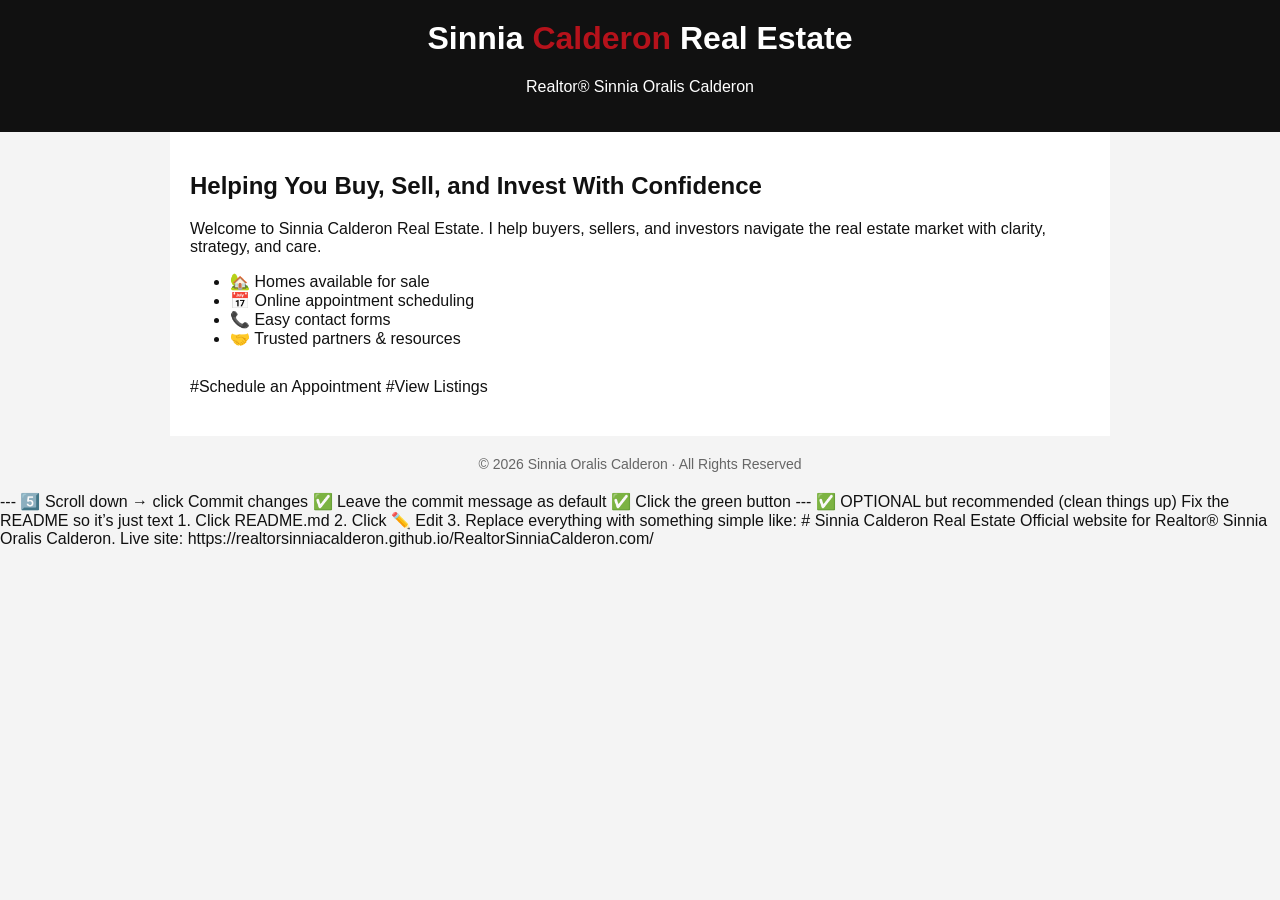
==== index.html @ 790ff2e2 "Rename Index.html to index.html" ====
<!DOCTYPE html>
<html lang="en">
<head>
  <meta charset="UTF-8" />
  <title>Sinnia Calderon Real Estate</title>
  <meta name="viewport" content="width=device-width, initial-scale=1.0" />
  <style>
    body {
      margin: 0;
      font-family: Arial, Helvetica, sans-serif;
      background-color: #f4f4f4;
      color: #111;
    }
    header {
      background: #111;
      color: #fff;
      padding: 20px;
      text-align: center;
    }
    header span {
      color: #b5121b;
    }
    main {
      padding: 40px 20px;
      max-width: 900px;
      margin: auto;
      background: white;
    }
    h1, h2 {
      margin-top: 0;
    }
    .cta {
      margin-top: 30px;
    }
    .cta a {
      display: inline-block;
      background: #b5121b;
      color: white;
      padding: 14px 22px;
      text-decoration: none;
      font-weight: bold;
      border-radius: 6px;
      margin-right: 10px;
    }
    footer {
      text-align: center;
      padding: 20px;
      color: #666;
      font-size: 14px;
    }
  </style>
</head>
<body>

<header>
  <h1>Sinnia <span>Calderon</span> Real Estate</h1>
  <p>Realtor® Sinnia Oralis Calderon</p>
</header>

<main>
  <h2>Helping You Buy, Sell, and Invest With Confidence</h2>

  <p>
    Welcome to Sinnia Calderon Real Estate. I help buyers, sellers, and investors
    navigate the real estate market with clarity, strategy, and care.
  </p>

  <ul>
    <li>🏡 Homes available for sale</li>
    <li>📅 Online appointment scheduling</li>
    <li>📞 Easy contact forms</li>
    <li>🤝 Trusted partners & resources</li>
  </ul>

  <div class="cta">
    #Schedule an Appointment</a>
    #View Listings</a>
  </div>
</main>

<footer>
  © 2026 Sinnia Oralis Calderon · All Rights Reserved
</footer>

</body>
</html>


---

5️⃣ Scroll down → click Commit changes
✅ Leave the commit message as default
✅ Click the green button

---

✅ OPTIONAL but recommended (clean things up)
Fix the README so it’s just text
1. Click README.md
2. Click ✏️ Edit
3. Replace everything with something simple like:
# Sinnia Calderon Real Estate

Official website for Realtor® Sinnia Oralis Calderon.

Live site:
https://realtorsinniacalderon.github.io/RealtorSinniaCalderon.com/
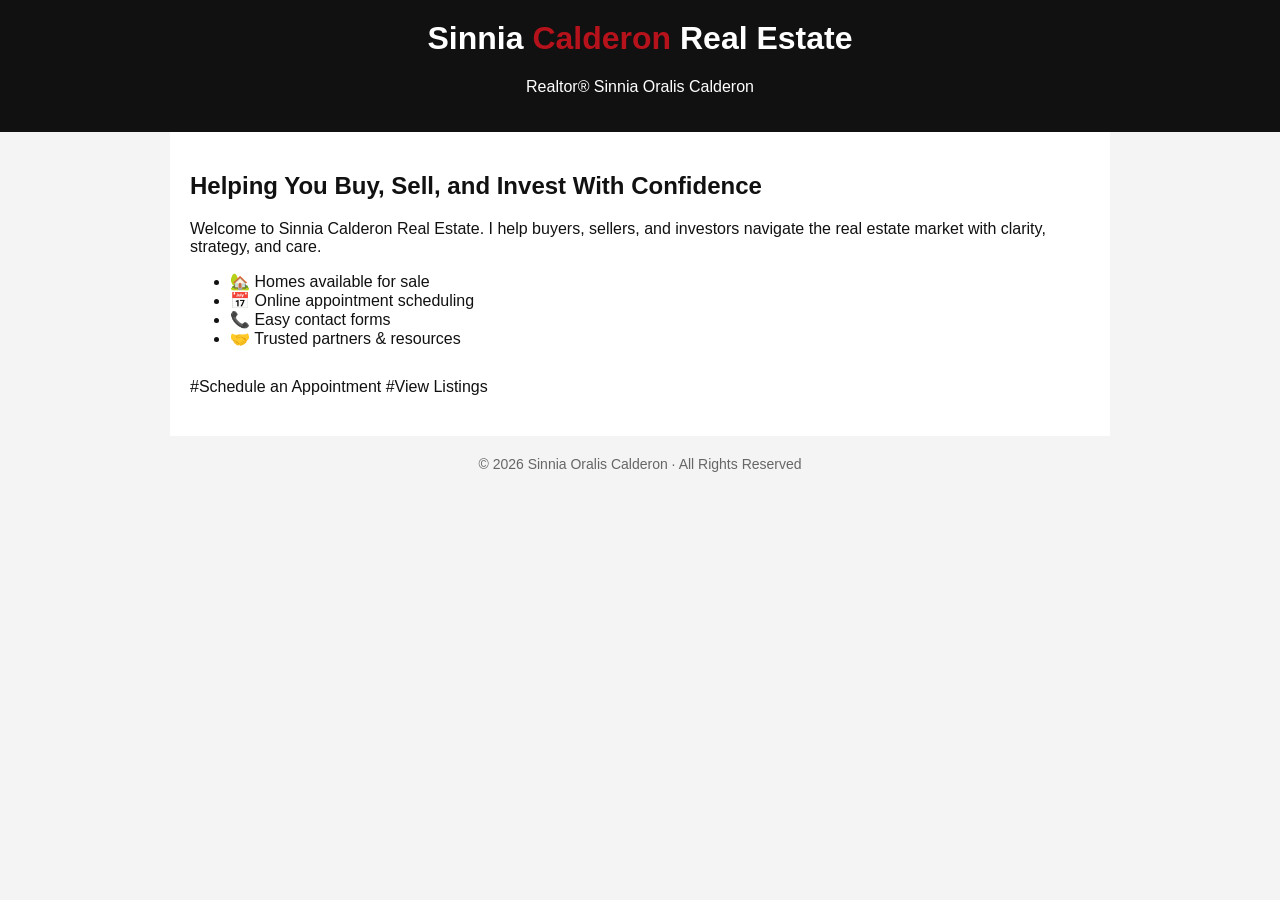
==== commit ddfd70d5: "Update index.html" ====
--- a/index.html
+++ b/index.html
@@ -84,24 +84,3 @@
 
 </body>
 </html>
-
-
----
-
-5️⃣ Scroll down → click Commit changes
-✅ Leave the commit message as default
-✅ Click the green button
-
----
-
-✅ OPTIONAL but recommended (clean things up)
-Fix the README so it’s just text
-1. Click README.md
-2. Click ✏️ Edit
-3. Replace everything with something simple like:
-# Sinnia Calderon Real Estate
-
-Official website for Realtor® Sinnia Oralis Calderon.
-
-Live site:
-https://realtorsinniacalderon.github.io/RealtorSinniaCalderon.com/
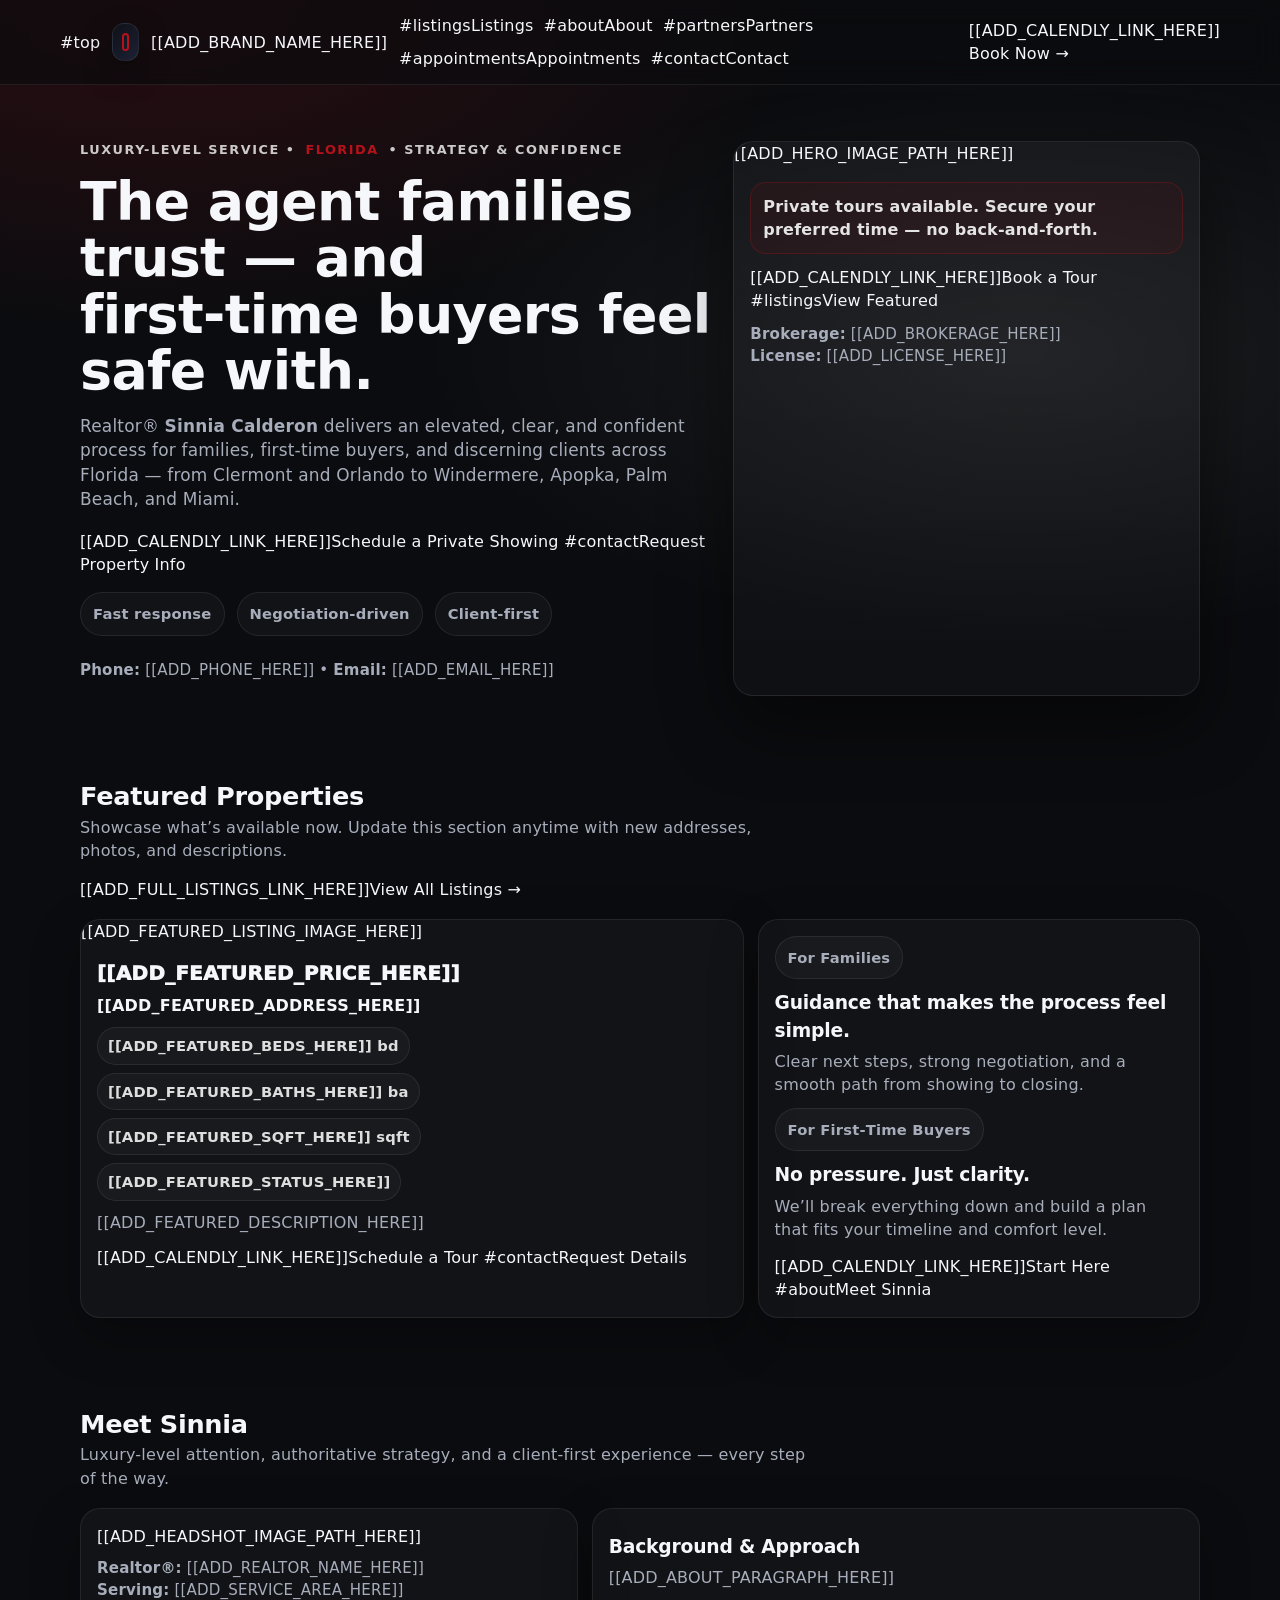
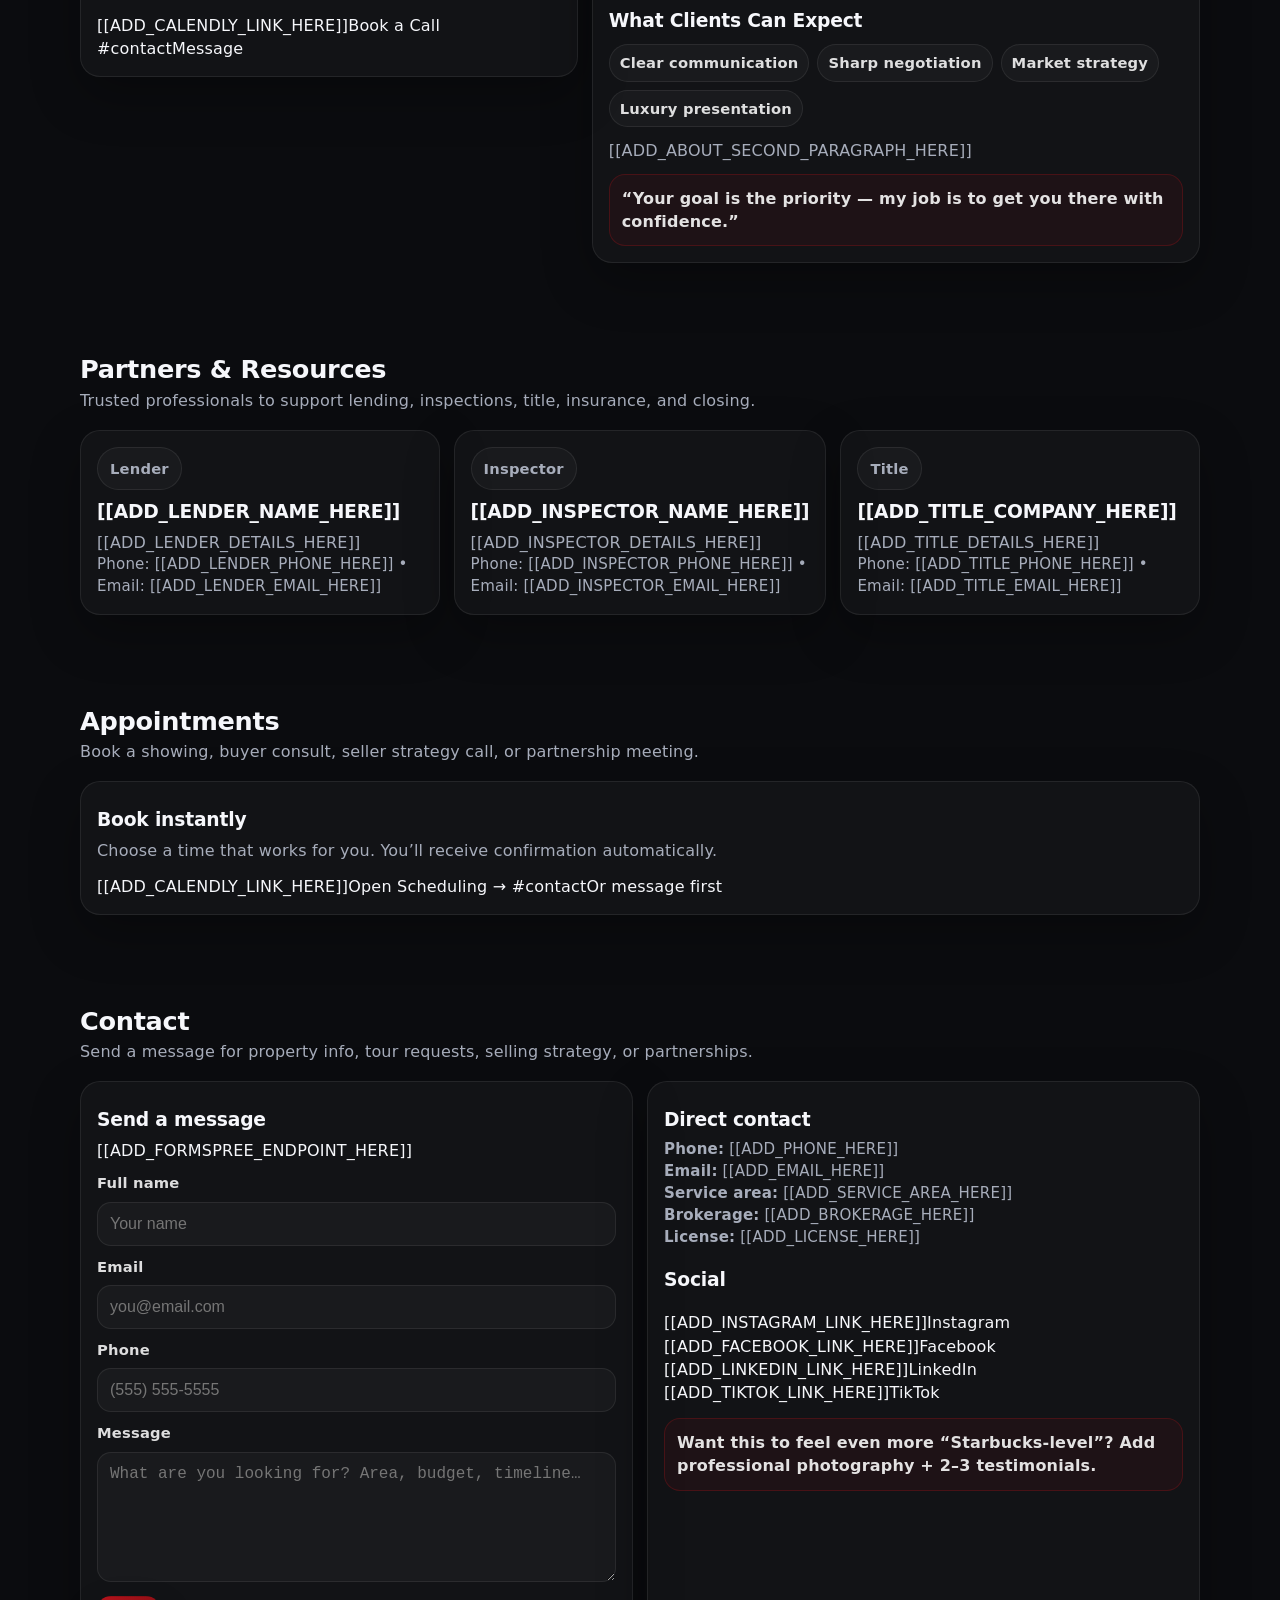
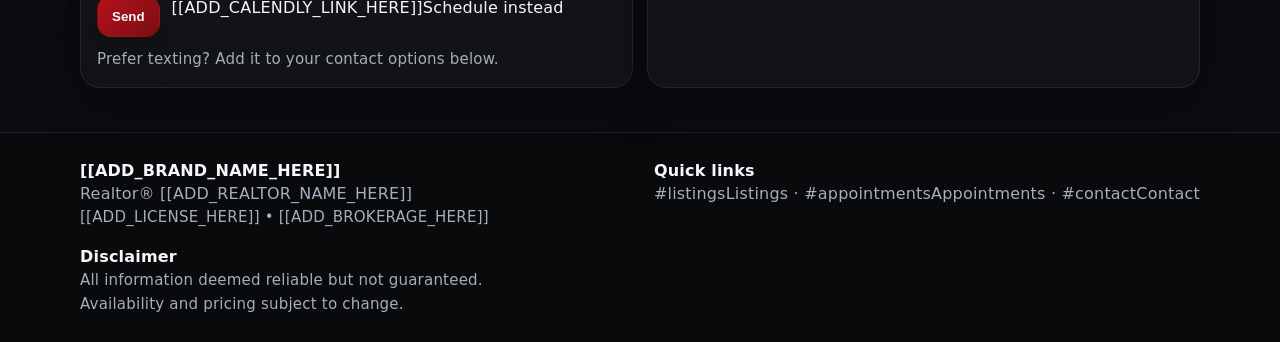
==== commit a51a2afb: "Update index.html" ====
--- a/index.html
+++ b/index.html
@@ -1,85 +1,652 @@
-<!DOCTYPE html>
+<!doctype html>
 <html lang="en">
 <head>
-  <meta charset="UTF-8" />
+  <meta charset="utf-8" />
+  <meta name="viewport" content="width=device-width,initial-scale=1" />
+
+  <!-- ✅ REPLACE THESE (SEO) -->
   <title>Sinnia Calderon Real Estate</title>
-  <meta name="viewport" content="width=device-width, initial-scale=1.0" />
+  <meta name="description" content="Serving families and frist time buyers navigate Florida real estate with clarity and confidence. Work with Realtor Sinnia Oralis Calderon." />
+
+  <!-- Open Graph (for sharing previews on iMessage/Facebook) -->
+  <meta property="og:title" content="[[ADD_OG_TITLE_HERE]]" />
+  <meta property="og:description" content="[[ADD_OG_DESCRIPTION_HERE]]" />
+  <meta property="og:image" content="[[ADD_OG_IMAGE_URL_HERE]]" />
+  <meta property="og:type" content="website" />
+
   <style>
-    body {
-      margin: 0;
-      font-family: Arial, Helvetica, sans-serif;
-      background-color: #f4f4f4;
-      color: #111;
-    }
-    header {
-      background: #111;
-      color: #fff;
-      padding: 20px;
-      text-align: center;
-    }
-    header span {
-      color: #b5121b;
-    }
-    main {
-      padding: 40px 20px;
-      max-width: 900px;
-      margin: auto;
-      background: white;
-    }
-    h1, h2 {
-      margin-top: 0;
-    }
-    .cta {
-      margin-top: 30px;
-    }
-    .cta a {
-      display: inline-block;
-      background: #b5121b;
-      color: white;
-      padding: 14px 22px;
-      text-decoration: none;
-      font-weight: bold;
-      border-radius: 6px;
-      margin-right: 10px;
-    }
-    footer {
-      text-align: center;
-      padding: 20px;
-      color: #666;
-      font-size: 14px;
+    :root{
+      --bg:#0b0c0f;
+      --surface:#0f1117;
+      --card:#121522;
+      --text:#f6f7fb;
+      --muted:#a7adbb;
+      --line:rgba(255,255,255,.08);
+      --red:#b5121b;     /* touch of red */
+      --red2:#d21d28;    /* brighter red for hover */
+      --shadow: 0 30px 70px rgba(0,0,0,.45);
+      --radius: 20px;
+      --max: 1160px;
+    }
+
+    *{ box-sizing:border-box; }
+    html{ scroll-behavior:smooth; }
+    body{
+      margin:0;
+      font-family: ui-sans-serif, system-ui, -apple-system, Segoe UI, Roboto, Arial, "Helvetica Neue", sans-serif;
+      background:
+        radial-gradient(1200px 600px at 12% 0%, rgba(181,18,27,.18), transparent 55%),
+        radial-gradient(1100px 520px at 80% 10%, rgba(255,255,255,.07), transparent 55%),
+        var(--bg);
+      color:var(--text);
+      line-height:1.45;
+      letter-spacing:.2px;
+    }
+    a{ color:inherit; text-decoration:none; }
+    img{ max-width:100%; display:block; }
+    .container{ max-width:var(--max); margin:0 auto; padding: 0 20px; }
+
+    /* Top bar */
+    header{
+      position:sticky; top:0; z-index:50;
+      background: rgba(11,12,15,.65);
+      backdrop-filter: blur(14px);
+      border-bottom: 1px solid var(--line);
+    }
+    .nav{
+      display:flex; align-items:center; justify-content:space-between;
+      padding: 14px 0;
+      gap: 12px;
+    }
+    .brand{
+      display:flex; align-items:center; gap:12px;
+      font-weight:900; letter-spacing:.3px;
+      white-space:nowrap;
+    }
+    .brandMark{
+      width:38px; height:38px; border-radius:12px;
+      background: linear-gradient(135deg,#0f1117,#1c2134);
+      border: 1px solid var(--line);
+      position:relative;
+      box-shadow: 0 12px 30px rgba(0,0,0,.35);
+    }
+    .brandMark::after{
+      content:"";
+      position:absolute; inset:9px;
+      border-radius:10px;
+      border: 2px solid var(--red);
+    }
+    nav ul{
+      list-style:none; margin:0; padding:0;
+      display:flex; gap:10px; align-items:center; flex-wrap:wrap;
+    }
+    nav a{
+      padding:10px 12px; border-radius:12px;
+      color: var(--muted);
+      font-weight:800;
+      border: 1px solid transparent;
+    }
+    nav a:hover{
+      color:var(--text);
+      border-color: var(--line);
+      background: rgba(255,255,255,.04);
+    }
+
+    .btn{
+      display:inline-flex; align-items:center; justify-content:center;
+      padding: 12px 14px;
+      border-radius: 14px;
+      font-weight: 900;
+      border: 1px solid var(--line);
+      background: rgba(255,255,255,.04);
+      color: var(--text);
+      gap:10px;
+      box-shadow: 0 18px 40px rgba(0,0,0,.20);
+    }
+    .btnPrimary{
+      background: linear-gradient(135deg,var(--red), #7b0d12);
+      border-color: transparent;
+    }
+    .btnPrimary:hover{ background: linear-gradient(135deg,var(--red2), #7b0d12); }
+    .btnGhost:hover{ background: rgba(255,255,255,.07); }
+    .pill{
+      display:inline-flex; align-items:center; gap:10px;
+      padding: 10px 12px;
+      border-radius: 999px;
+      border: 1px solid var(--line);
+      color: var(--muted);
+      background: rgba(255,255,255,.03);
+      font-weight: 800;
+      font-size: .92rem;
+    }
+
+    /* Hero */
+    .hero{ padding: 56px 0 38px; }
+    .heroGrid{
+      display:grid; grid-template-columns: 1.15fr .85fr;
+      gap: 22px; align-items:stretch;
+    }
+    .kicker{
+      color: rgba(255,255,255,.78);
+      font-weight: 900;
+      letter-spacing: .12em;
+      text-transform: uppercase;
+      font-size: .80rem;
+      display:flex; align-items:center; gap:10px;
+    }
+    .kicker b{ color: var(--red); }
+    h1{
+      margin: 14px 0 14px;
+      font-size: clamp(2.2rem, 4.2vw, 3.4rem);
+      line-height: 1.05;
+      letter-spacing: -0.6px;
+    }
+    .lead{
+      color: var(--muted);
+      font-size: 1.06rem;
+      max-width: 62ch;
+      margin: 0 0 18px;
+    }
+    .ctaRow{ display:flex; gap:12px; flex-wrap:wrap; margin-top: 18px; }
+
+    .heroCard{
+      border: 1px solid var(--line);
+      background: linear-gradient(180deg, rgba(255,255,255,.04), rgba(255,255,255,.02));
+      border-radius: var(--radius);
+      overflow:hidden;
+      box-shadow: var(--shadow);
+      display:flex; flex-direction:column;
+    }
+    .heroImage{
+      aspect-ratio: 4/3;
+      object-fit: cover;
+      width:100%;
+      filter: contrast(1.06) saturate(1.05);
+    }
+    .heroCardBody{
+      padding: 16px 16px 18px;
+      display:flex; flex-direction:column; gap:10px;
+    }
+    .note{
+      border: 1px solid rgba(181,18,27,.28);
+      background: rgba(181,18,27,.08);
+      border-radius: 16px;
+      padding: 12px 12px;
+      color: rgba(255,255,255,.88);
+      font-weight: 700;
+    }
+    .micro{
+      color: var(--muted);
+      font-size: .94rem;
+      margin-top: 2px;
+    }
+
+    /* Sections */
+    section{ scroll-margin-top: 86px; }
+    .section{ padding: 44px 0; }
+    .sectionHead{
+      display:flex; align-items:flex-end; justify-content:space-between; gap:16px; flex-wrap:wrap;
+      margin-bottom: 18px;
+    }
+    .sectionHead h2{
+      margin:0;
+      font-size: 1.6rem;
+      letter-spacing: -0.3px;
+    }
+    .sectionHead p{ margin:0; color: var(--muted); max-width: 72ch; }
+
+    .grid3{
+      display:grid;
+      grid-template-columns: repeat(3, 1fr);
+      gap: 14px;
+    }
+    .card{
+      border: 1px solid var(--line);
+      background: rgba(255,255,255,.03);
+      border-radius: var(--radius);
+      padding: 16px;
+      box-shadow: 0 18px 50px rgba(0,0,0,.28);
+    }
+    .card h3{ margin: 8px 0 6px; letter-spacing:-.2px; }
+    .card p{ margin:0; color: var(--muted); }
+
+    /* Listings preview */
+    .listingPreview{
+      display:grid;
+      grid-template-columns: 1.2fr .8fr;
+      gap: 14px;
+      align-items:stretch;
+    }
+    .listingBig{
+      padding:0;
+      overflow:hidden;
+    }
+    .listingBig img{
+      width:100%;
+      aspect-ratio: 16/9;
+      object-fit: cover;
+    }
+    .listingBig .inner{
+      padding:16px;
+    }
+    .price{
+      font-weight: 950;
+      font-size: 1.25rem;
+    }
+    .meta{
+      display:flex; flex-wrap:wrap; gap:8px;
+      margin-top: 10px;
+    }
+    .meta span{
+      padding: 7px 10px;
+      border-radius: 999px;
+      border: 1px solid var(--line);
+      background: rgba(255,255,255,.03);
+      color: rgba(255,255,255,.86);
+      font-weight: 800;
+      font-size: .92rem;
+    }
+
+    /* About */
+    .aboutGrid{
+      display:grid;
+      grid-template-columns: .9fr 1.1fr;
+      gap: 14px;
+      align-items:start;
+    }
+    .headshot{
+      width:100%;
+      aspect-ratio: 4/5;
+      object-fit: cover;
+      border-radius: var(--radius);
+      border: 1px solid var(--line);
+      filter: contrast(1.04) saturate(1.03);
+    }
+
+    /* Contact */
+    .split{
+      display:grid;
+      grid-template-columns: 1fr 1fr;
+      gap: 14px;
+    }
+    input, textarea{
+      width:100%;
+      border: 1px solid var(--line);
+      background: rgba(255,255,255,.03);
+      color: var(--text);
+      border-radius: 14px;
+      padding: 12px 12px;
+      font-size: 1rem;
+      outline:none;
+    }
+    textarea{ min-height: 130px; resize: vertical; }
+    input:focus, textarea:focus{
+      border-color: rgba(181,18,27,.55);
+      box-shadow: 0 0 0 4px rgba(181,18,27,.15);
+    }
+    .field{ display:flex; flex-direction:column; gap:8px; margin-top: 10px; }
+    label{ font-weight: 900; color: rgba(255,255,255,.86); font-size: .92rem; }
+
+    footer{
+      padding: 26px 0;
+      border-top: 1px solid var(--line);
+      color: var(--muted);
+      background: rgba(0,0,0,.18);
+    }
+    .footRow{
+      display:flex; justify-content:space-between; gap:16px; flex-wrap:wrap;
+    }
+    .footRow strong{ color: var(--text); }
+
+    @media (max-width: 980px){
+      .heroGrid{ grid-template-columns: 1fr; }
+      .grid3{ grid-template-columns: 1fr; }
+      .listingPreview{ grid-template-columns: 1fr; }
+      .aboutGrid{ grid-template-columns: 1fr; }
+      .split{ grid-template-columns: 1fr; }
+      nav ul{ display:none; } /* keeps it clean on mobile for now */
     }
   </style>
 </head>
+
 <body>
 
 <header>
-  <h1>Sinnia <span>Calderon</span> Real Estate</h1>
-  <p>Realtor® Sinnia Oralis Calderon</p>
+  <div class="container nav">
+    #top
+      <span class="brandMark" aria-hidden="true"></span>
+      <span>[[ADD_BRAND_NAME_HERE]]</span>
+    </a>
+
+    <nav aria-label="Primary">
+      <ul>
+        <li>#listingsListings</a></li>
+        <li>#aboutAbout</a></li>
+        <li>#partnersPartners</a></li>
+        <li>#appointmentsAppointments</a></li>
+        <li>#contactContact</a></li>
+      </ul>
+    </nav>
+
+    <!-- ✅ REPLACE CALENDLY LINK -->
+    [[ADD_CALENDLY_LINK_HERE]]
+      Book Now →
+    </a>
+  </div>
 </header>
 
-<main>
-  <h2>Helping You Buy, Sell, and Invest With Confidence</h2>
-
-  <p>
-    Welcome to Sinnia Calderon Real Estate. I help buyers, sellers, and investors
-    navigate the real estate market with clarity, strategy, and care.
-  </p>
-
-  <ul>
-    <li>🏡 Homes available for sale</li>
-    <li>📅 Online appointment scheduling</li>
-    <li>📞 Easy contact forms</li>
-    <li>🤝 Trusted partners & resources</li>
-  </ul>
-
-  <div class="cta">
-    #Schedule an Appointment</a>
-    #View Listings</a>
+<main id="top">
+
+  <!-- HERO -->
+  <section class="hero">
+    <div class="container heroGrid">
+      <div>
+        <div class="kicker">Luxury-Level Service • <b>Florida</b> • Strategy & Confidence</div>
+
+        <h1>
+          The agent families trust — and first‑time buyers feel safe with.
+        </h1>
+
+        <p class="lead">
+          Realtor® <strong>Sinnia Calderon</strong> delivers an elevated, clear, and confident process for
+          families, first‑time buyers, and discerning clients across Florida — from Clermont and Orlando to Windermere,
+          Apopka, Palm Beach, and Miami.
+        </p>
+
+        <div class="ctaRow">
+          <!-- ✅ REPLACE CALENDLY LINK -->
+          [[ADD_CALENDLY_LINK_HERE]]Schedule a Private Showing</a>
+          #contactRequest Property Info</a>
+        </div>
+
+        <div class="ctaRow" style="margin-top:16px;">
+          <span class="pill">Fast response</span>
+          <span class="pill">Negotiation-driven</span>
+          <span class="pill">Client-first</span>
+        </div>
+
+        <p class="micro">
+     <br/>
+          <strong>Phone:</strong> [[ADD_PHONE_HERE]] • <strong>Email:</strong> [[ADD_EMAIL_HERE]]
+        </p>
+      </div>
+
+      <aside class="heroCard">
+        <!-- ✅ REPLACE HERO IMAGE PATH -->
+        [[ADD_HERO_IMAGE_PATH_HERE]]
+        <div class="heroCardBody">
+          <div class="note">
+            Private tours available. Secure your preferred time — no back‑and‑forth.
+          </div>
+          <div class="ctaRow" style="margin-top:2px;">
+            [[ADD_CALENDLY_LINK_HERE]]Book a Tour</a>
+            #listingsView Featured</a>
+          </div>
+
+          <div class="micro">
+            <strong>Brokerage:</strong> [[ADD_BROKERAGE_HERE]]<br/>
+            <strong>License:</strong> [[ADD_LICENSE_HERE]]
+          </div>
+        </div>
+      </aside>
+    </div>
+  </section>
+
+  <!-- LISTINGS (PREVIEW) -->
+  <section id="listings" class="section">
+    <div class="container">
+      <div class="sectionHead">
+        <div>
+          <h2>Featured Properties</h2>
+          <p>Showcase what’s available now. Update this section anytime with new addresses, photos, and descriptions.</p>
+        </div>
+
+        <!-- ✅ REPLACE LINK (optional) -->
+        [[ADD_FULL_LISTINGS_LINK_HERE]]View All Listings →</a>
+      </div>
+
+      <div class="listingPreview">
+        <article class="card listingBig">
+          <!-- ✅ REPLACE FEATURED LISTING IMAGE -->
+          [[ADD_FEATURED_LISTING_IMAGE_HERE]]
+          <div class="inner">
+            <div class="price">[[ADD_FEATURED_PRICE_HERE]]</div>
+            <div style="margin-top:6px; font-weight:900;">[[ADD_FEATURED_ADDRESS_HERE]]</div>
+            <div class="meta">
+              <span>[[ADD_FEATURED_BEDS_HERE]] bd</span>
+              <span>[[ADD_FEATURED_BATHS_HERE]] ba</span>
+              <span>[[ADD_FEATURED_SQFT_HERE]] sqft</span>
+              <span>[[ADD_FEATURED_STATUS_HERE]]</span>
+            </div>
+            <p style="margin-top:10px; color:var(--muted);">
+              [[ADD_FEATURED_DESCRIPTION_HERE]]
+            </p>
+
+            <div class="ctaRow" style="margin-top:12px;">
+              [[ADD_CALENDLY_LINK_HERE]]Schedule a Tour</a>
+              #contactRequest Details</a>
+            </div>
+          </div>
+        </article>
+
+        <aside class="card">
+          <span class="pill">For Families</span>
+          <h3 style="margin-top:10px;">Guidance that makes the process feel simple.</h3>
+          <p>Clear next steps, strong negotiation, and a smooth path from showing to closing.</p>
+
+          <div style="height:12px;"></div>
+
+          <span class="pill">For First‑Time Buyers</span>
+          <h3 style="margin-top:10px;">No pressure. Just clarity.</h3>
+          <p>We’ll break everything down and build a plan that fits your timeline and comfort level.</p>
+
+          <div class="ctaRow" style="margin-top:14px;">
+            [[ADD_CALENDLY_LINK_HERE]]Start Here</a>
+            #aboutMeet Sinnia</a>
+          </div>
+        </aside>
+      </div>
+    </div>
+  </section>
+
+  <!-- ABOUT -->
+  <section id="about" class="section">
+    <div class="container">
+      <div class="sectionHead">
+        <div>
+          <h2>Meet Sinnia</h2>
+          <p>Luxury-level attention, authoritative strategy, and a client-first experience — every step of the way.</p>
+        </div>
+      </div>
+
+      <div class="aboutGrid">
+        <div class="card">
+          <!-- ✅ REPLACE HEADSHOT PATH -->
+          [[ADD_HEADSHOT_IMAGE_PATH_HERE]]
+          <div class="micro" style="margin-top:10px;">
+            <strong>Realtor®:</strong> [[ADD_REALTOR_NAME_HERE]]<br/>
+            <strong>Serving:</strong> [[ADD_SERVICE_AREA_HERE]]
+          </div>
+
+          <div class="ctaRow" style="margin-top:12px;">
+            [[ADD_CALENDLY_LINK_HERE]]Book a Call</a>
+            #contactMessage</a>
+          </div>
+        </div>
+
+        <div class="card">
+          <h3>Background & Approach</h3>
+          <p>
+            [[ADD_ABOUT_PARAGRAPH_HERE]]
+          </p>
+
+          <div style="height:10px;"></div>
+
+          <h3>What Clients Can Expect</h3>
+          <div class="meta">
+            <span>Clear communication</span>
+            <span>Sharp negotiation</span>
+            <span>Market strategy</span>
+            <span>Luxury presentation</span>
+          </div>
+
+          <p style="margin-top:12px; color:var(--muted);">
+            [[ADD_ABOUT_SECOND_PARAGRAPH_HERE]]
+          </p>
+
+          <div class="note" style="margin-top:12px;">
+            “Your goal is the priority — my job is to get you there with confidence.”
+          </div>
+        </div>
+      </div>
+    </div>
+  </section>
+
+  <!-- PARTNERS -->
+  <section id="partners" class="section">
+    <div class="container">
+      <div class="sectionHead">
+        <div>
+          <h2>Partners & Resources</h2>
+          <p>Trusted professionals to support lending, inspections, title, insurance, and closing.</p>
+        </div>
+      </div>
+
+      <div class="grid3">
+        <div class="card">
+          <span class="pill">Lender</span>
+          <h3>[[ADD_LENDER_NAME_HERE]]</h3>
+          <p>[[ADD_LENDER_DETAILS_HERE]]</p>
+          <p class="micro">Phone: [[ADD_LENDER_PHONE_HERE]] • Email: [[ADD_LENDER_EMAIL_HERE]]</p>
+        </div>
+        <div class="card">
+          <span class="pill">Inspector</span>
+          <h3>[[ADD_INSPECTOR_NAME_HERE]]</h3>
+          <p>[[ADD_INSPECTOR_DETAILS_HERE]]</p>
+          <p class="micro">Phone: [[ADD_INSPECTOR_PHONE_HERE]] • Email: [[ADD_INSPECTOR_EMAIL_HERE]]</p>
+        </div>
+        <div class="card">
+          <span class="pill">Title</span>
+          <h3>[[ADD_TITLE_COMPANY_HERE]]</h3>
+          <p>[[ADD_TITLE_DETAILS_HERE]]</p>
+          <p class="micro">Phone: [[ADD_TITLE_PHONE_HERE]] • Email: [[ADD_TITLE_EMAIL_HERE]]</p>
+        </div>
+      </div>
+    </div>
+  </section>
+
+  <!-- APPOINTMENTS -->
+  <section id="appointments" class="section">
+    <div class="container">
+      <div class="sectionHead">
+        <div>
+          <h2>Appointments</h2>
+          <p>Book a showing, buyer consult, seller strategy call, or partnership meeting.</p>
+        </div>
+      </div>
+
+      <div class="card">
+        <h3>Book instantly</h3>
+        <p style="color:var(--muted);">
+          Choose a time that works for you. You’ll receive confirmation automatically.
+        </p>
+        <div class="ctaRow" style="margin-top:12px;">
+          [[ADD_CALENDLY_LINK_HERE]]Open Scheduling →</a>
+          #contactOr message first</a>
+        </div>
+      </div>
+    </div>
+  </section>
+
+  <!-- CONTACT -->
+  <section id="contact" class="section">
+    <div class="container">
+      <div class="sectionHead">
+        <div>
+          <h2>Contact</h2>
+          <p>Send a message for property info, tour requests, selling strategy, or partnerships.</p>
+        </div>
+      </div>
+
+      <div class="split">
+        <div class="card">
+          <h3>Send a message</h3>
+
+          <!-- ✅ REPLACE WITH FORMSPREE ENDPOINT (optional; if you don’t have it yet, leave as #) -->
+          [[ADD_FORMSPREE_ENDPOINT_HERE]]
+            <div class="field">
+              <label>Full name</label>
+              <input name="name" placeholder="Your name" required />
+            </div>
+            <div class="field">
+              <label>Email</label>
+              <input name="email" type="email" placeholder="you@email.com" required />
+            </div>
+            <div class="field">
+              <label>Phone</label>
+              <input name="phone" placeholder="(555) 555‑5555" />
+            </div>
+            <div class="field">
+              <label>Message</label>
+              <textarea name="message" placeholder="What are you looking for? Area, budget, timeline…" required></textarea>
+            </div>
+
+            <div class="ctaRow" style="margin-top:14px;">
+              <button class="btn btnPrimary" type="submit">Send</button>
+              [[ADD_CALENDLY_LINK_HERE]]Schedule instead</a>
+            </div>
+          </form>
+
+          <p class="micro" style="margin-top:12px;">
+            Prefer texting? Add it to your contact options below.
+          </p>
+        </div>
+
+        <aside class="card">
+          <h3>Direct contact</h3>
+          <p class="micro"><strong>Phone:</strong> [[ADD_PHONE_HERE]]</p>
+          <p class="micro"><strong>Email:</strong> [[ADD_EMAIL_HERE]]</p>
+          <p class="micro"><strong>Service area:</strong> [[ADD_SERVICE_AREA_HERE]]</p>
+          <p class="micro"><strong>Brokerage:</strong> [[ADD_BROKERAGE_HERE]]</p>
+          <p class="micro"><strong>License:</strong> [[ADD_LICENSE_HERE]]</p>
+
+          <div style="height:10px;"></div>
+
+          <h3>Social</h3>
+          <!-- ✅ REPLACE LINKS -->
+          <div class="ctaRow">
+            [[ADD_INSTAGRAM_LINK_HERE]]Instagram</a>
+            [[ADD_FACEBOOK_LINK_HERE]]Facebook</a>
+            [[ADD_LINKEDIN_LINK_HERE]]LinkedIn</a>
+            [[ADD_TIKTOK_LINK_HERE]]TikTok</a>
+          </div>
+
+          <div class="note" style="margin-top:14px;">
+            Want this to feel even more “Starbucks-level”? Add professional photography + 2–3 testimonials.
+          </div>
+        </aside>
+      </div>
+    </div>
+  </section>
+
+</main>
+
+<footer>
+  <div class="container footRow">
+    <div>
+      <strong>[[ADD_BRAND_NAME_HERE]]</strong><br/>
+      <span>Realtor® [[ADD_REALTOR_NAME_HERE]]</span><br/>
+      <span class="micro">[[ADD_LICENSE_HERE]] • [[ADD_BROKERAGE_HERE]]</span>
+    </div>
+    <div>
+      <strong>Quick links</strong><br/>
+      #listingsListings</a> · #appointmentsAppointments</a> · #contactContact</a>
+    </div>
+    <div style="max-width:48ch;">
+      <strong>Disclaimer</strong><br/>
+      <span class="micro">All information deemed reliable but not guaranteed. Availability and pricing subject to change.</span>
+    </div>
   </div>
-</main>
-
-<footer>
-  © 2026 Sinnia Oralis Calderon · All Rights Reserved
 </footer>
 
 </body>
